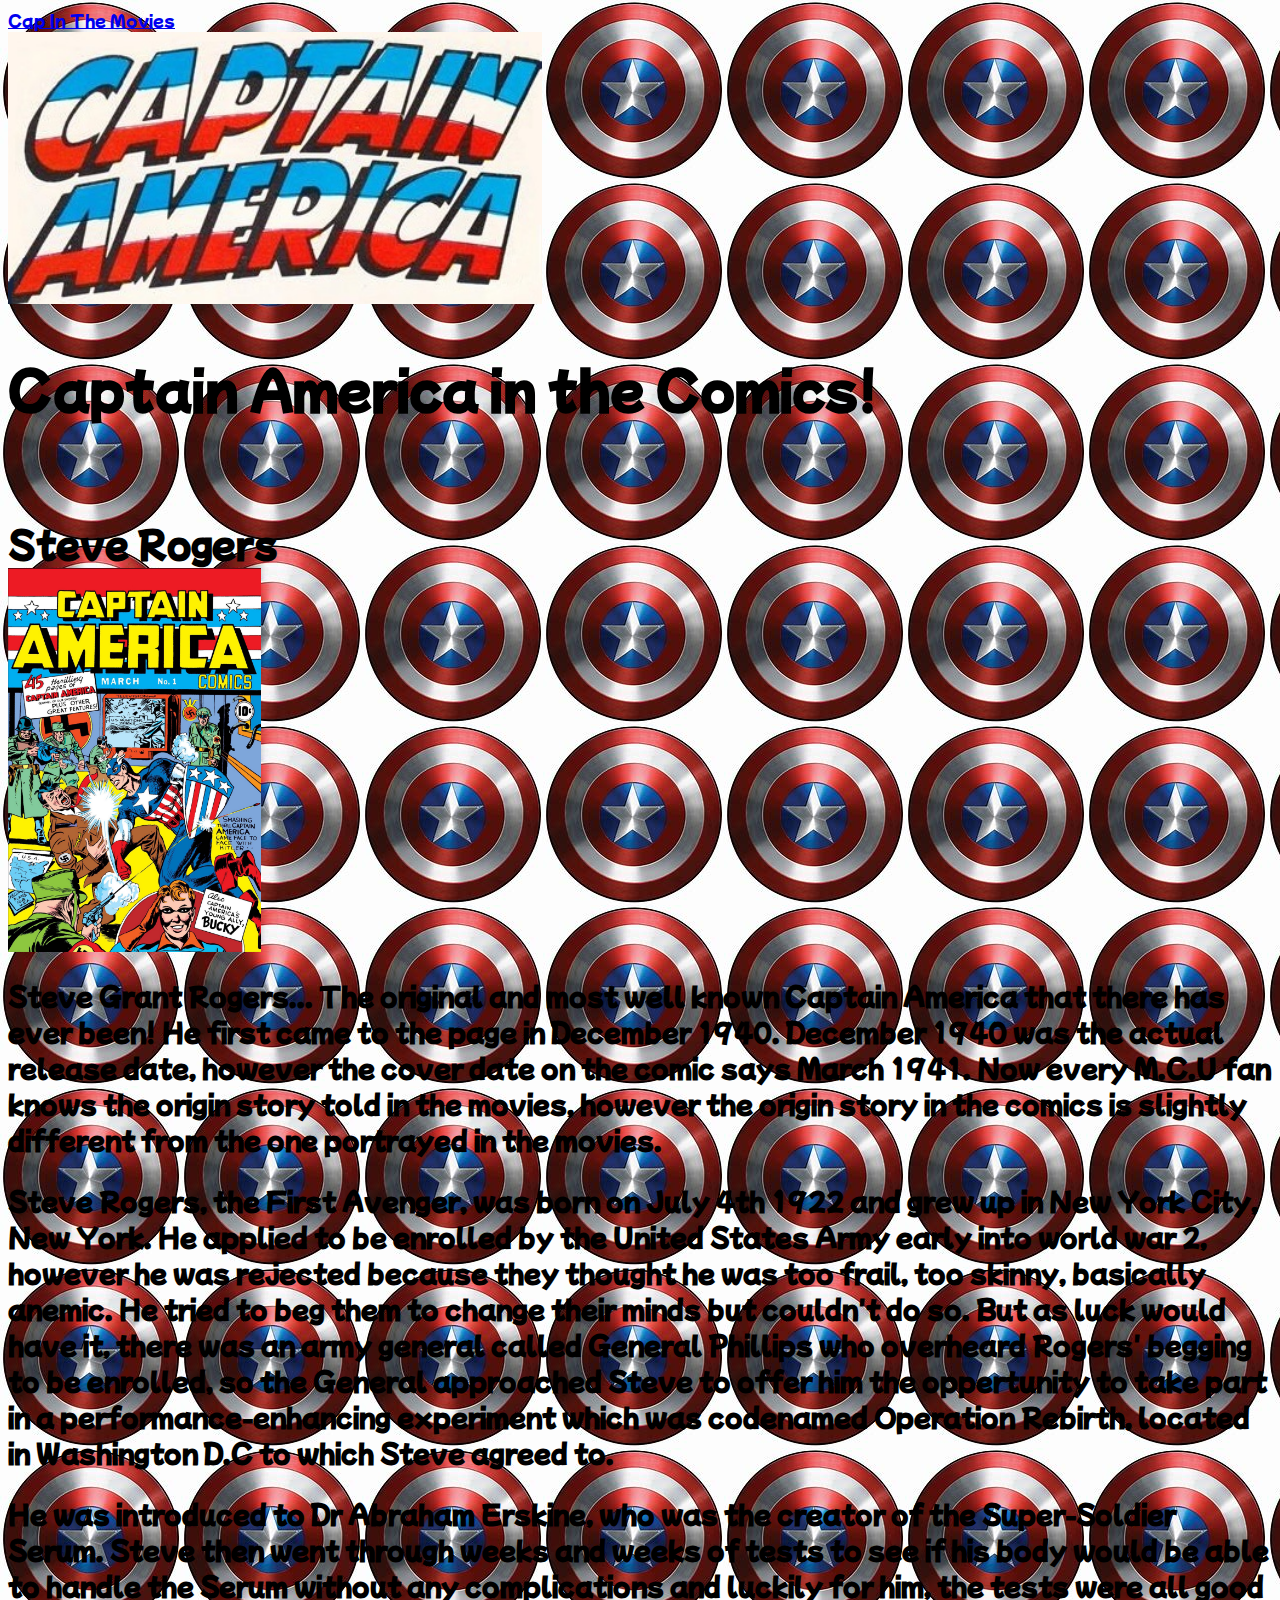
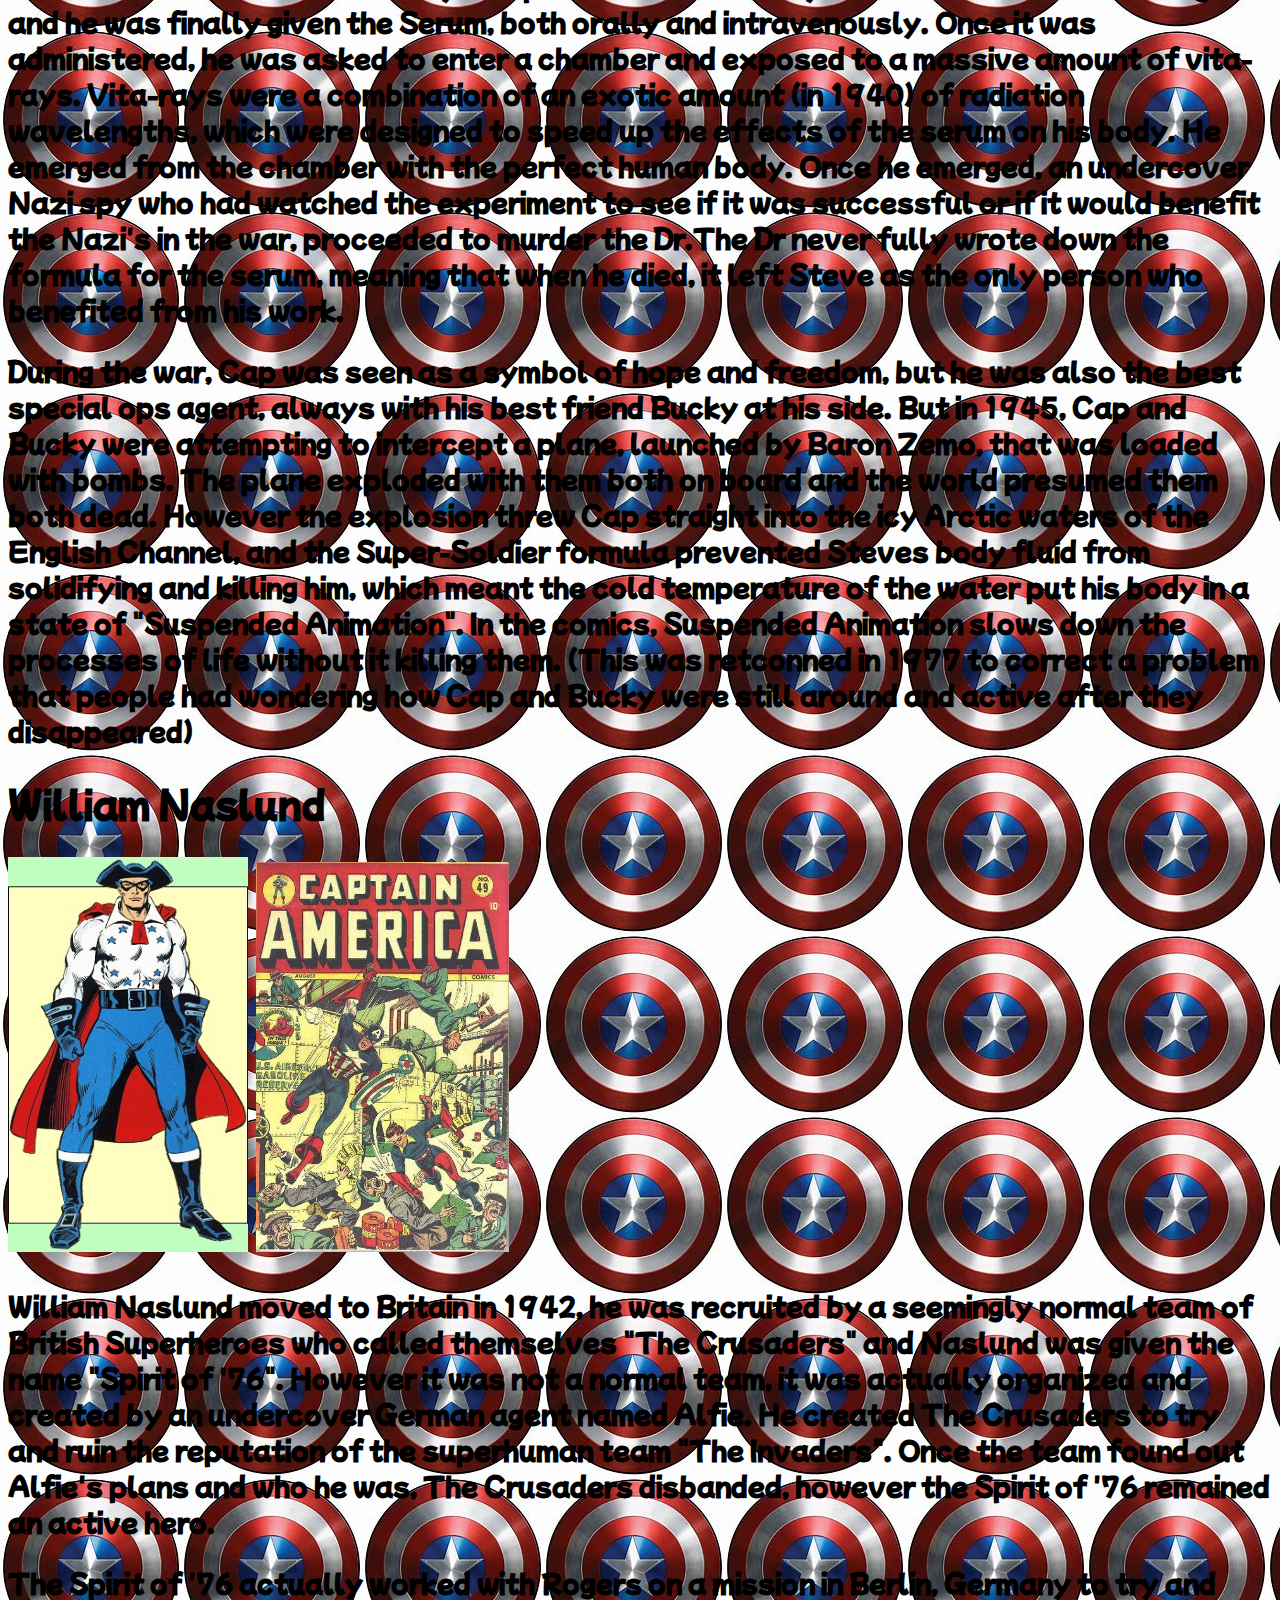
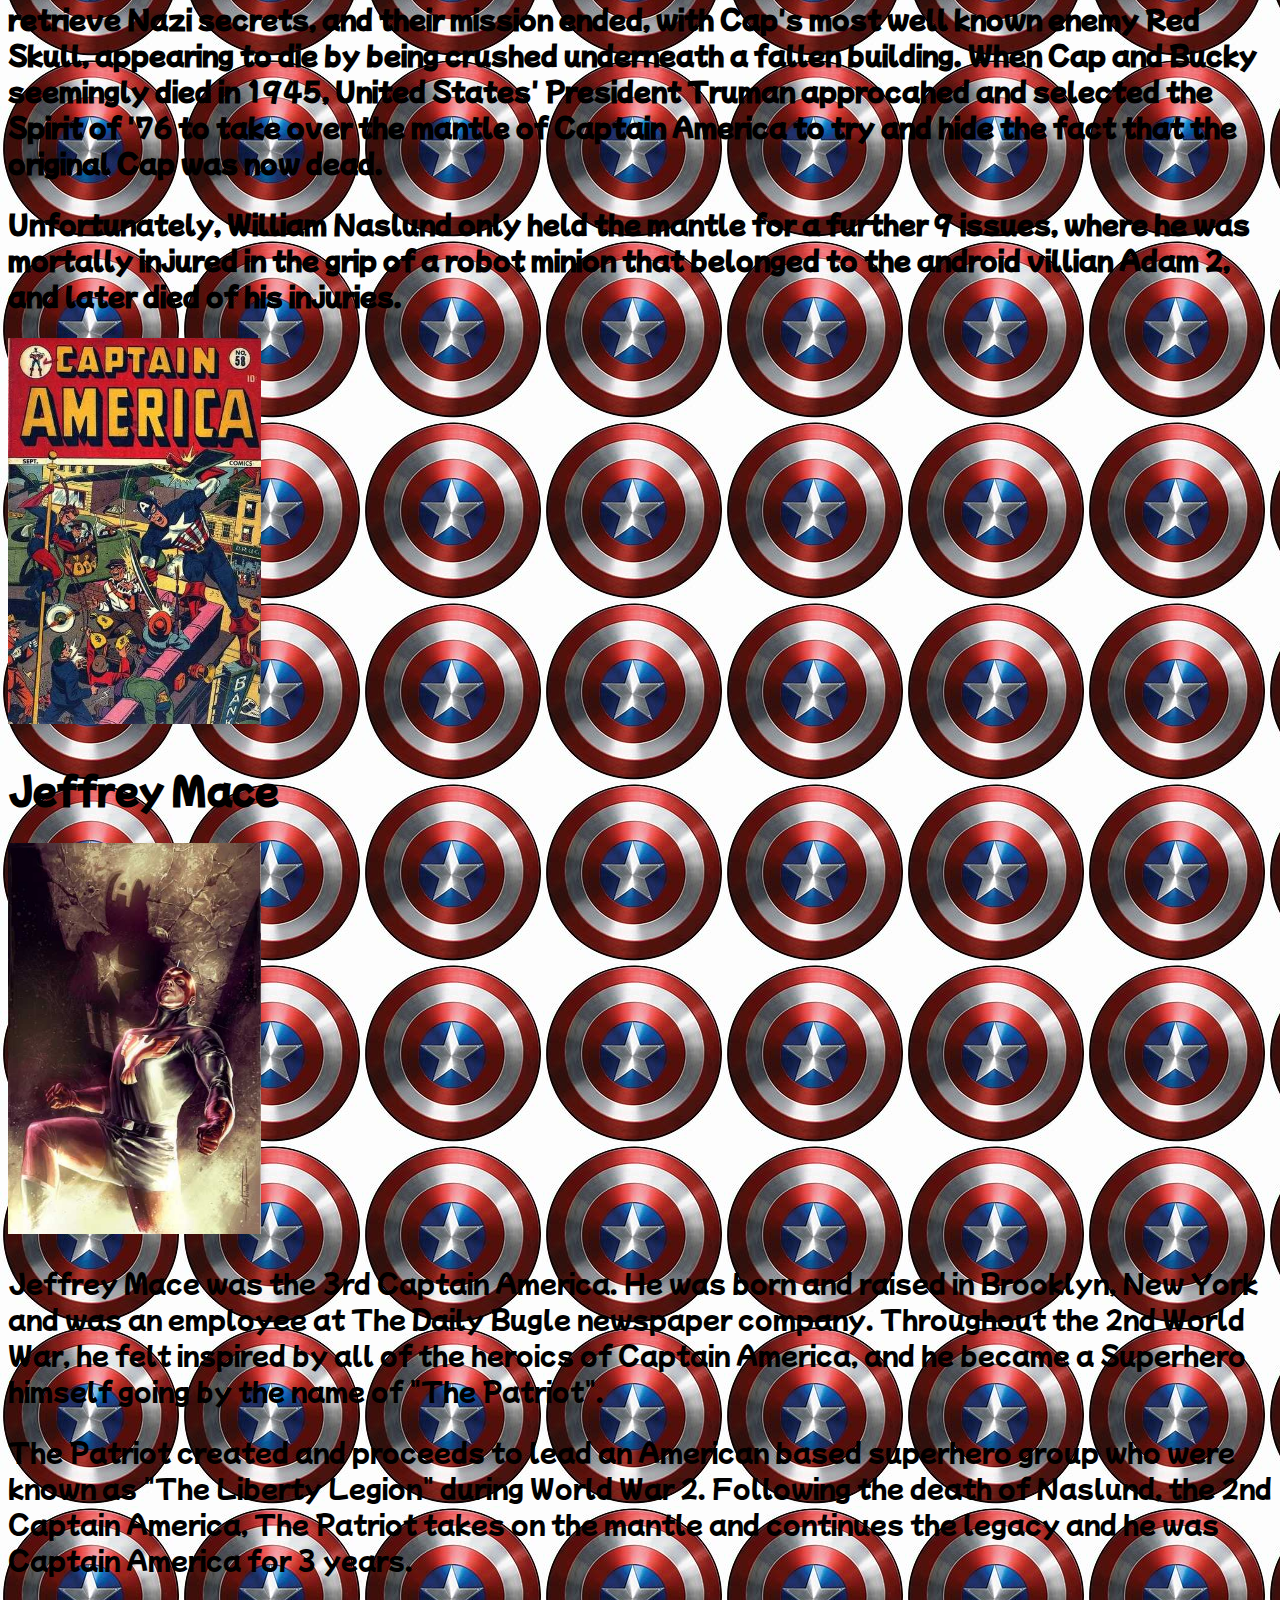
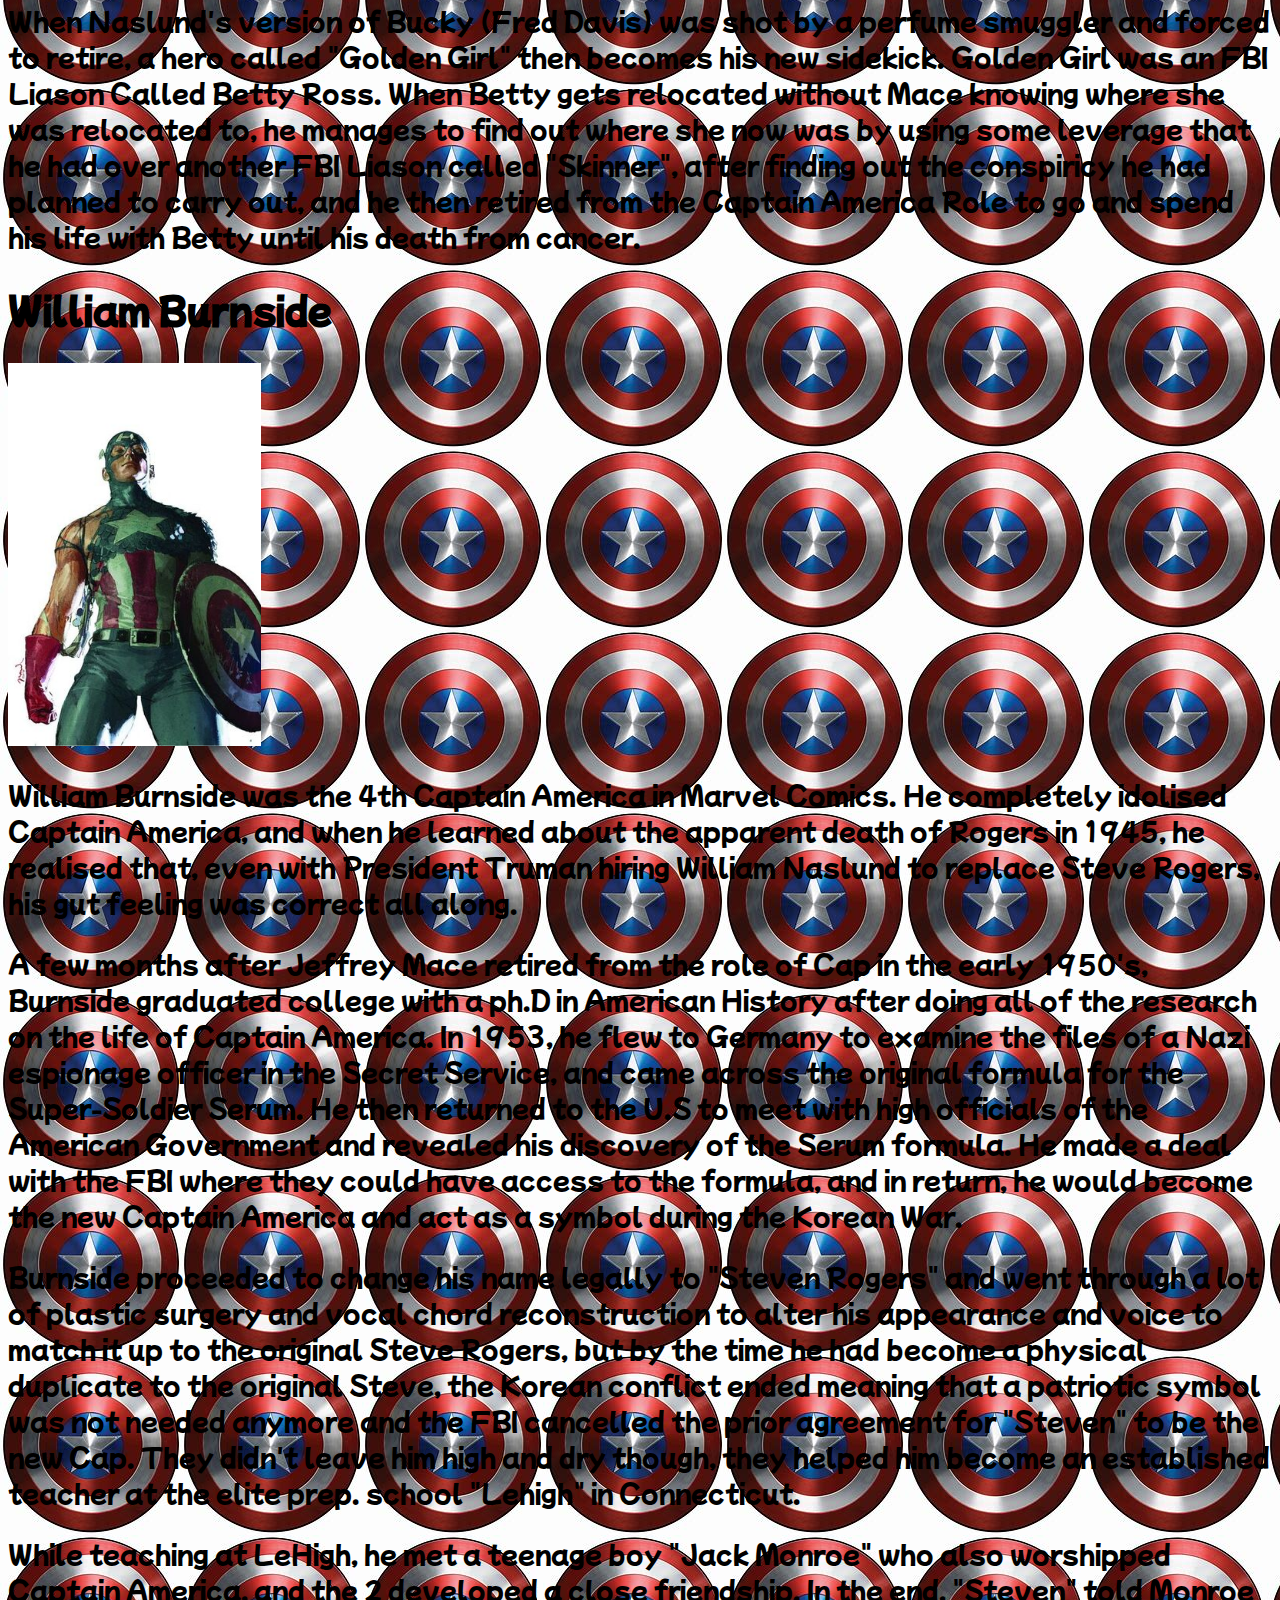
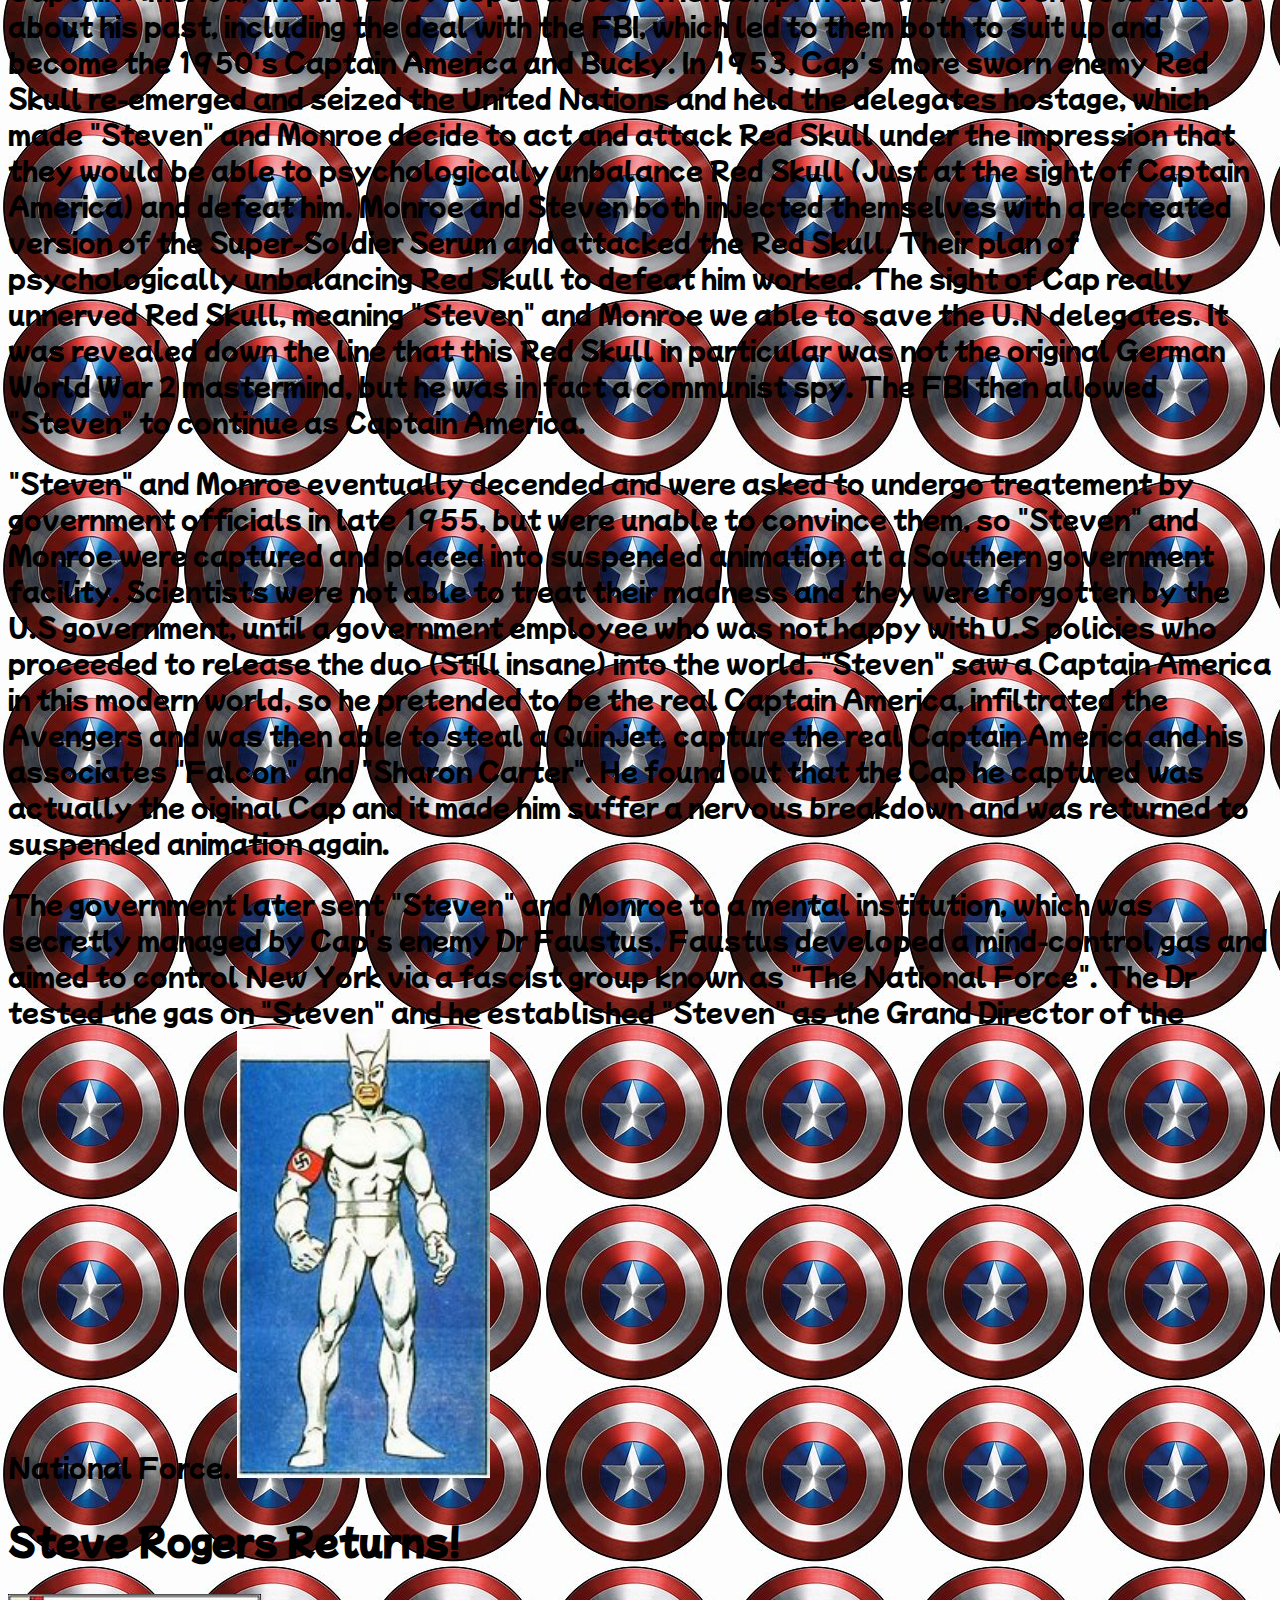
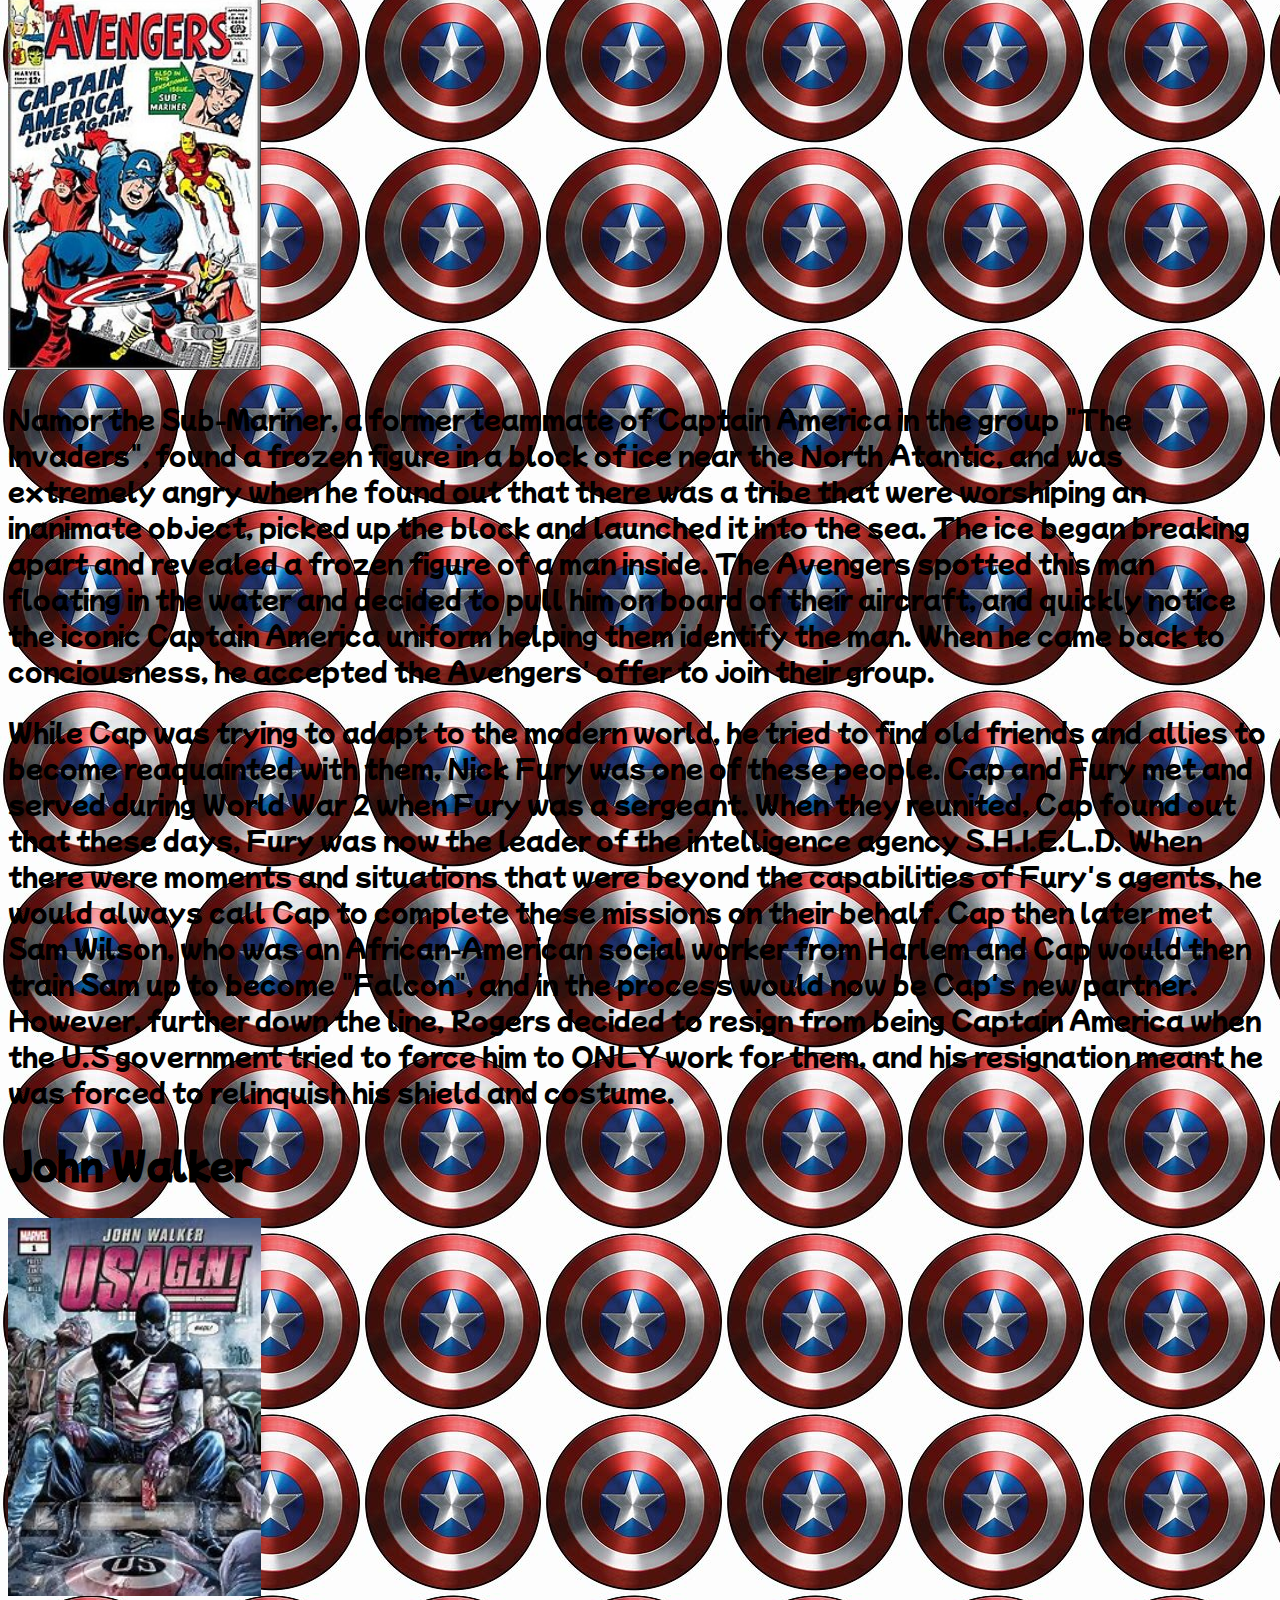
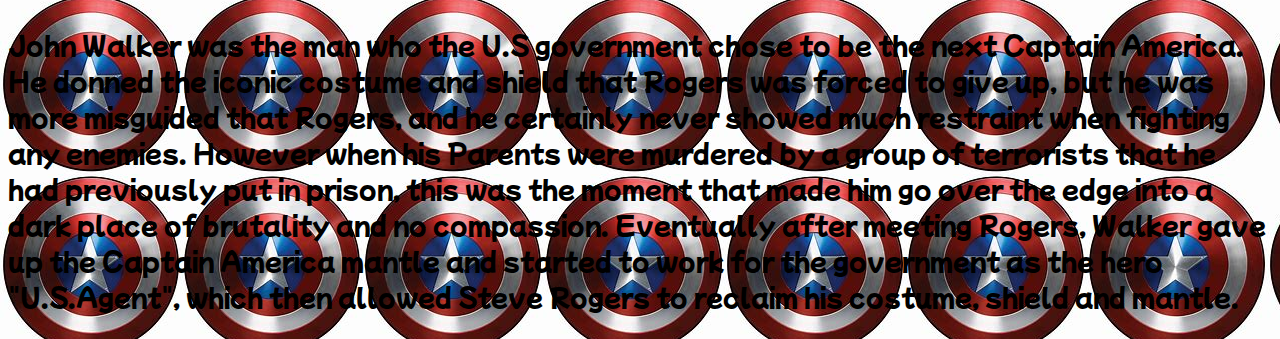
==== website_page2comics.html @ 93294729 "Add files via upload" ====
<!DOCTYPE html>
<html lang="en">
<head>
    <meta charset="UTF-8">
    <link rel="stylesheet" type="text/css" href="main.css">
    <title>Cap in the comics</title>
</head>
<body>
    <div>
        <a href="website_page3movies.html">Cap In The Movies</a>    
        </div>
    <div class="nav">
        <div class="return_home">
        <a href="index.html">
        <img class="return_home" src="./images/Cap_Banner.jpg" alt="Homepage">
        </a>    
        </div>
        <div>
            <h2 class="page2header"> Captain America in the Comics!</h2>
        </div>
    </div>
        <br>
        <h2 class="name">
            Steve Rogers
        <img class="issue1" src="./images/Cap_issue1.jpg" alt="Cap's 1st appearance">
        <p class="para2">
            Steve Grant Rogers... The original and most well known Captain America that there has ever been! He first came to the page in December 1940. December 1940 was the actual release date, however the cover date on the comic says March 1941. Now every M.C.U fan knows the origin story told in the movies, however the origin story in the comics is slightly different from the one portrayed in the movies.</p>
        <p class="para2">
            Steve Rogers, the First Avenger, was born on July 4th 1922 and grew up in New York City, New York. He applied to be enrolled by the United States Army early into world war 2, however he was rejected because they thought he was too frail, too skinny, basically anemic. He tried to beg them to change their minds but couldn't do so. But as luck would have it, there was an army general called General Phillips who overheard Rogers' begging to be enrolled, so the General approached Steve to offer him the oppertunity to take part in a performance-enhancing experiment which was codenamed Operation Rebirth, located in Washington D.C to which Steve agreed to.</p>
            <p class="para2">
            He was introduced to Dr Abraham Erskine, who was the creator of the Super-Soldier Serum. Steve then went through weeks and weeks of tests to see if his body would be able to handle the Serum without any complications and luckily for him, the tests were all good and he was finally given the Serum, both orally and intravenously. Once it was administered, he was asked to enter a chamber and exposed to a massive amount of vita-rays. Vita-rays were a combination of an exotic amount (in 1940) of radiation wavelengths, which were designed to speed up the effects of the serum on his body. He emerged from the chamber with the perfect human body. Once he emerged, an undercover Nazi spy who had watched the experiment to see if it was successful or if it would benefit the Nazi's in the war, proceeded to murder the Dr.The Dr never fully wrote down the formula for the serum, meaning that when he died, it left Steve as the only person who benefited from his work.
            </p>
            <p class="para2">
            During the war, Cap was seen as a symbol of hope and freedom, but he was also the best special ops agent, always with his best friend Bucky at his side. But in 1945, Cap and Bucky were attempting to intercept a plane, launched by Baron Zemo, that was loaded with bombs. The plane exploded with them both on board and the world presumed them both dead. However the explosion threw Cap straight into the icy Arctic waters of the English Channel, and the Super-Soldier formula prevented Steves body fluid from solidifying and killing him, which meant the cold temperature of the water put his body in a state of "Suspended Animation". In the comics, Suspended Animation slows down the processes of life without it killing them. (This was retconned in 1977 to correct a problem that people had wondering how Cap and Bucky were still around and active after they disappeared)</p>

    </div>
    <div>
        <h2 class="name">
            William Naslund
        </h2>
        <img class="spirit_pic"src="./images/naslund.jpg" alt="William Naslund">

        <img class="issue49" src="./images/cap_issue49.jpg" alt="Naslund Debut as Cap">
        <p class="para2">
            William Naslund moved to Britain in 1942, he was recruited by a seemingly normal team of British Superheroes who called themselves "The Crusaders" and Naslund was given the name "Spirit of '76". However it was not a normal team, it was actually organized and created by an undercover German agent named Alfie. He created The Crusaders to try and ruin the reputation of the superhuman team "The Invaders". Once the team found out Alfie's plans and who he was, The Crusaders disbanded, however the Spirit of '76 remained an active hero.</p>
        <p class="para2">    
            The Spirit of '76 actually worked with Rogers on a mission in Berlin, Germany to try and retrieve Nazi secrets, and their mission ended, with Cap's most well known enemy Red Skull, appearing to die by being crushed underneath a fallen building. When Cap and Bucky seemingly died in 1945, United States' President Truman approcahed and selected the Spirit of '76 to take over the mantle of Captain America to try and hide the fact that the original Cap was now dead.</p>
        <p class="para2">    
            Unfortunately, William Naslund only held the mantle for a further 9 issues, where he was mortally injured in the grip of a robot minion that belonged to the android villian Adam 2, and later died of his injuries.</p>
            <img class="issue58"
            src="./images/cap_issue58.jpg" alt="Issue #58">
        </div>

        <h2 class="name">
            Jeffrey Mace
        </h2>
        <img class="patriot" src="./images/patriot.jpg" alt="The Patriot">
        <p class="para2">
            Jeffrey Mace was the 3rd Captain America. He was born and raised in Brooklyn, New York and was an employee at The Daily Bugle newspaper company. Throughout the 2nd World War, he felt inspired by all of the heroics of Captain America, and he became a Superhero himself going by the name of "The Patriot". 
        </p>
        <p class="para2">
            The Patriot created and proceeds to lead an American based superhero group who were known as "The Liberty Legion" during World War 2. Following the death of Naslund, the 2nd Captain America, The Patriot takes on the mantle and continues the legacy and he was Captain America for 3 years.
        </p>
        <p class="para2">
            When Naslund's version of Bucky (Fred Davis) was shot by a perfume smuggler and forced to retire, a hero called "Golden Girl" then becomes his new sidekick. Golden Girl was an FBI Liason Called Betty Ross. When Betty gets relocated without Mace knowing where she was relocated to, he manages to find out where she now was by using some leverage that he had over another FBI Liason called "Skinner", after finding out the conspiricy he had planned to carry out, and he then retired from the Captain America Role to go and spend his life with Betty until his death from cancer.
        </p>

        <h2 class="name">
            William Burnside
        </h2>
        <img class="burns" src="./images/burnside_cap.jpg" alt="William Burnside">
        <p class="para2">
            William Burnside was the 4th Captain America in Marvel Comics. He completely idolised Captain America, and when he learned about the apparent death of Rogers in 1945, he realised that, even with President Truman hiring William Naslund to replace Steve Rogers, his gut feeling was correct all along.
        </p>
        <p class="para2">
            A few months after Jeffrey Mace retired from the role of Cap in the early 1950's, Burnside graduated college with a ph.D in American History after doing all of the research on the life of Captain America. In 1953, he flew to Germany to examine the files of a Nazi espionage officer in the Secret Service, and came across the original formula for the Super-Soldier Serum. He then returned to the U.S to meet with high officials of the American Government and revealed his discovery of the Serum formula. He made a deal with the FBI where they could have access to the formula, and in return, he would become the new Captain America and act as a symbol during the Korean War. 
        </p>
        <p class="para2">
            Burnside proceeded to change his name legally to "Steven Rogers" and went through a lot of plastic surgery and vocal chord reconstruction to alter his appearance and voice to match it up to the original Steve Rogers, but by the time he had become a physical duplicate to the original Steve, the Korean conflict ended meaning that a patriotic symbol was not needed anymore and the FBI cancelled the prior agreement for "Steven" to be the new Cap. They didn't leave him high and dry though, they helped him become an established teacher at the elite prep. school "Lehigh" in Connecticut.
        </p>
        <p class="para2">
            While teaching at LeHigh, he met a teenage boy "Jack Monroe" who also worshipped Captain America, and the 2 developed a close friendship. In the end, "Steven" told Monroe about his past, including the deal with the FBI, which led to them both to suit up and become the 1950's Captain America and Bucky. In 1953, Cap's more sworn enemy Red Skull re-emerged and seized the United Nations and held the delegates hostage, which made "Steven" and Monroe decide to act and attack Red Skull under the impression that they would be able to psychologically unbalance Red Skull (Just at the sight of Captain America) and defeat him. Monroe and Steven both injected themselves with a recreated version of the Super-Soldier Serum and attacked the Red Skull. Their plan of psychologically unbalancing Red Skull to defeat him worked. The sight of Cap really unnerved Red Skull, meaning "Steven" and Monroe we able to save the U.N delegates. It was revealed down the line that this Red Skull in particular was not the original German World War 2 mastermind, but he was in fact a communist spy. The FBI then allowed "Steven" to continue as Captain America.
        </p>
        <p class="para2">
            "Steven" and Monroe eventually decended and were asked to undergo treatement by government officials in late 1955, but were unable to convince them, so "Steven" and Monroe were captured and placed into suspended animation at a Southern government facility. Scientists were not able to treat their madness and they were forgotten by the U.S government, until a government employee who was not happy with U.S policies who proceeded to release the duo (Still insane) into the world. "Steven" saw a Captain America in this modern world, so he pretended to be the real Captain America, infiltrated the Avengers and was then able to steal a Quinjet, capture the real Captain America and his associates "Falcon" and "Sharon Carter". He found out that the Cap he captured was actually the oiginal Cap and it made him suffer a nervous breakdown and was returned to suspended animation again. 
        </p>
        <p class="para2">
            The government later sent "Steven" and Monroe to a mental institution, which was secretly managed by Cap's enemy Dr Faustus. Faustus developed a mind-control gas and aimed to control New York via a fascist group known as "The National Force". The Dr tested the gas on "Steven" and he established "Steven" as the Grand Director of the National Force.
            <img class="grand" src="./images/grand_director.jpg" alt="The Grand Director">
        </p>
        <h2 class="name">
            Steve Rogers Returns!
        </h2>
        <img class="cap_returns" src="./images/avengers_issue4.jpg" alt="He Returns!">
        <p class="para2">
            Namor the Sub-Mariner, a former teammate of Captain America in the group "The Invaders", found a frozen figure in a block of ice near the North Atantic, and was extremely angry when he found out that there was a tribe that were worshiping an inanimate object, picked up the block and launched it into the sea. The ice began breaking apart and revealed a frozen figure of a man inside. The Avengers spotted this man floating in the water and decided to pull him on board of their aircraft, and quickly notice the iconic Captain America uniform helping them identify the man. When he came back to conciousness, he accepted the Avengers' offer to join their group.
        </p>
        <p class="para2">
            While Cap was trying to adapt to the modern world, he tried to find old friends and allies to become reaquainted with them, Nick Fury was one of these people. Cap and Fury met and served during World War 2 when Fury was a sergeant. When they reunited, Cap found out that these days, Fury was now the leader of the intelligence agency S.H.I.E.L.D. When there were moments and situations that were beyond the capabilities of Fury's agents, he would always call Cap to complete these missions on their behalf. Cap then later met Sam Wilson, who was an African-American social worker from Harlem and Cap would then train Sam up to become "Falcon", and in the process would now be Cap's new partner. However, further down the line, Rogers decided to resign from being Captain America when the U.S government tried to force him to ONLY work for them, and his resignation meant he was forced to relinquish his shield and costume.
        </p>
        <h2 class="name">
            John Walker
        </h2>
        <img class="john_walker" src="./images/john_walker.jpg" alt="John Walker (U.S.Agent)">
        <p class="para2">
            John Walker was the man who the U.S government chose to be the next Captain America. He donned the iconic costume and shield that Rogers was forced to give up, but he was more misguided that Rogers, and he certainly never showed much restraint when fighting any enemies. However when his Parents were murdered by a group of terrorists that he had previously put in prison, this was the moment that made him go over the edge into a dark place of brutality and no compassion. Eventually after meeting Rogers, Walker gave up the Captain America mantle and started to work for the government as the hero "U.S.Agent", which then allowed Steve Rogers to reclaim his costume, shield and mantle.
        </p>
</body>
</html>
---- main.css ----
@import url('https://fonts.googleapis.com/css2?family=Mochiy+Pop+One&display=swap');
body {
    font-family: 'Mochiy Pop One', sans-serif;
}
.button {
    background-color: grey;
    border: maroon;
    color: blue;
    padding: 10px 25px;
    text-align: center;
    text-decoration: none;
    display: row;
    font-size: 16px;
    margin: 6px 3px;
    cursor: pointer;
}
/* External style sheet */

/* Background colour changes the background colour of the page
h1 will change the colour of the text that is in the h1 statement on the index.HTML file
p will change the paragraph characters stated in the <p> statement on the index.HTML file*/

body{
    background-image: url("/images/shield_2.jpg");
}


/* TO ASSIGN AN IMAGE AS THE PAGE BACKGROUND */

/* body{
    background-image: url(/"filename.jpeg"); }*/

.banner{
    display: flex;
    flex-wrap: wrap;
    justify-content: space-around;

}
.comic_cap{
    width: 225px;
    height: 225px;
}

title{
    width: 50%;
    height: 50%;
}

.para{
    font-size: 150%;
}

.question{
    font-size: 200%;
}
.para2{
    font-size: 25px;
}
.naslund{
    font-size: 20px;
}
.mace{
    font-size: 20px;
}
.burnside{
    font-size: 20px;
}
.walker{
    font-size: 20px;
}
.wilson{
    font-size: 20px;
}
.barnes{
    font-size: 20px;
}
.nav{
    display: flex;
    flex-direction: column;
    justify-content: flex-start;
}

.return_home{
    width: 65% ;
    height: 35%;
}

.page2header{
    font-size: 50px;
}
.name{
    font-size: 35px;
}
.issue1{
    display: flex;
    flex-direction: row;
    justify-content: right;
    width: 20%;
    height: 40%;
}
.spirit_pic{
    width: 19%;
}
.issue49{
    width: 20%;
    height: 40%;
}
.issue58{
    width: 20%;
    height: 40%;
}
.patriot{
    width: 20%;
    height: 40%;
}
.burns{
    width: 20%;
    height: 40%;
}
.grand{
    width: 20%;
    height: 40%;
}
.cap_returns{
    width: 20%;
    height: 40%;
}
.john_walker{
    width: 20%;
    height: 40%;
}
.evans{
    width: 30%;
    height: 15%;
}
.first_avenger{
    width: 20%;
    height: 40%;
}
.old_cap{
    width: 30%;
    height: 15%;
}
.wyatt{
    width: 30%;
    height: 15%;
}
.cap_walker{
    width: 30%;
    height: 15%;
}
.mackie{
    width: 20%;
    height: 40%;
}
.sam_cap{
    width: 30%;
    height: 15%;
}

/* USING GOOGLE FONTS IS VERY BENEFICIAL WITH A MULTITUDE OF DIFFERENT TYPES OF FONTS. WHEN YOU FIND THE FONT YOU WANT TO USE, CLICK Embed AND THEN CLICK Import TO THEN BE ABLE TO COPY THE IMPORT URL */

/* TO USE ONE OF THE FONTS, YOU NEED TO IMPORT THE FONT URL BY USING
@import url(''); AT THE VERY TOP OF THE CSS DOCUMENT!! 
TO THEN BE ABLE TO ASSIGN THAT FONT, YOU WILL HAVE TO USE
font-family: 'Font name'; AND THEN SPECIFY WHERE YOU WANT THAT FONT TO BE ACTIVE */
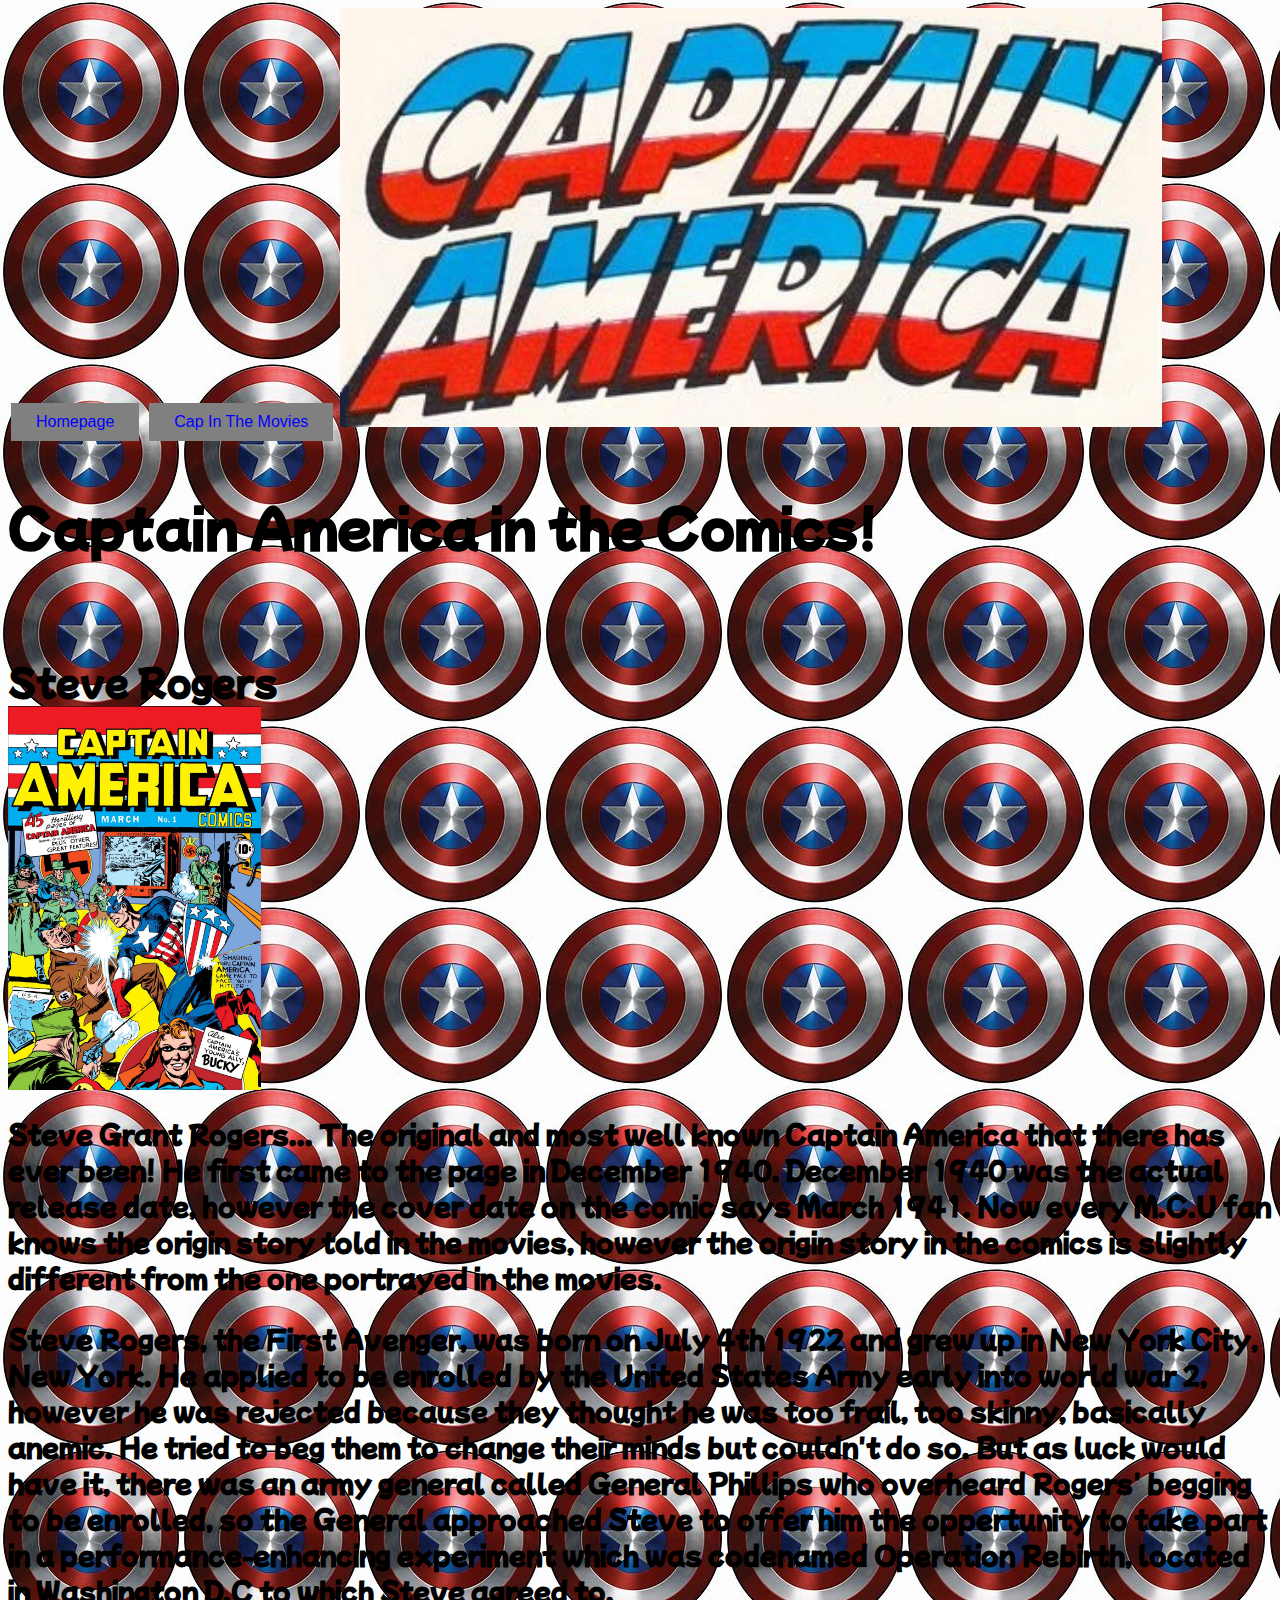
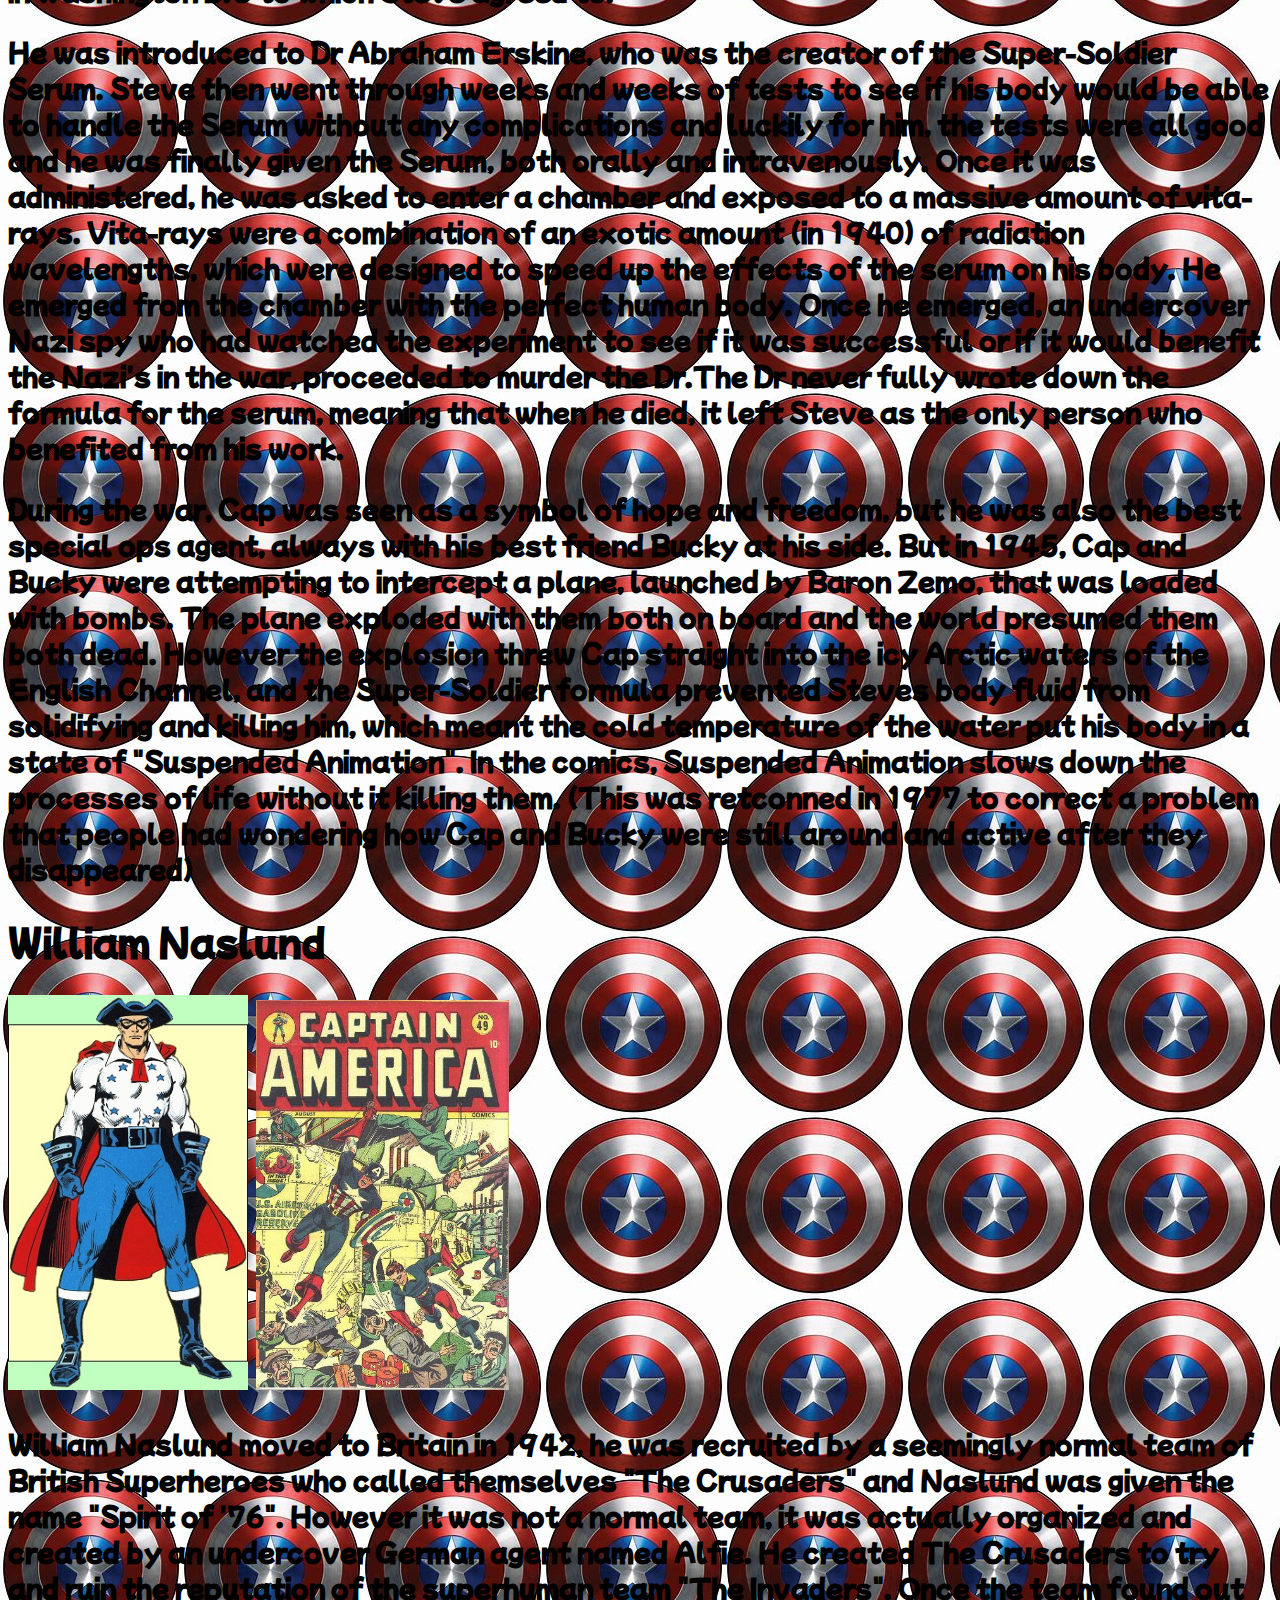
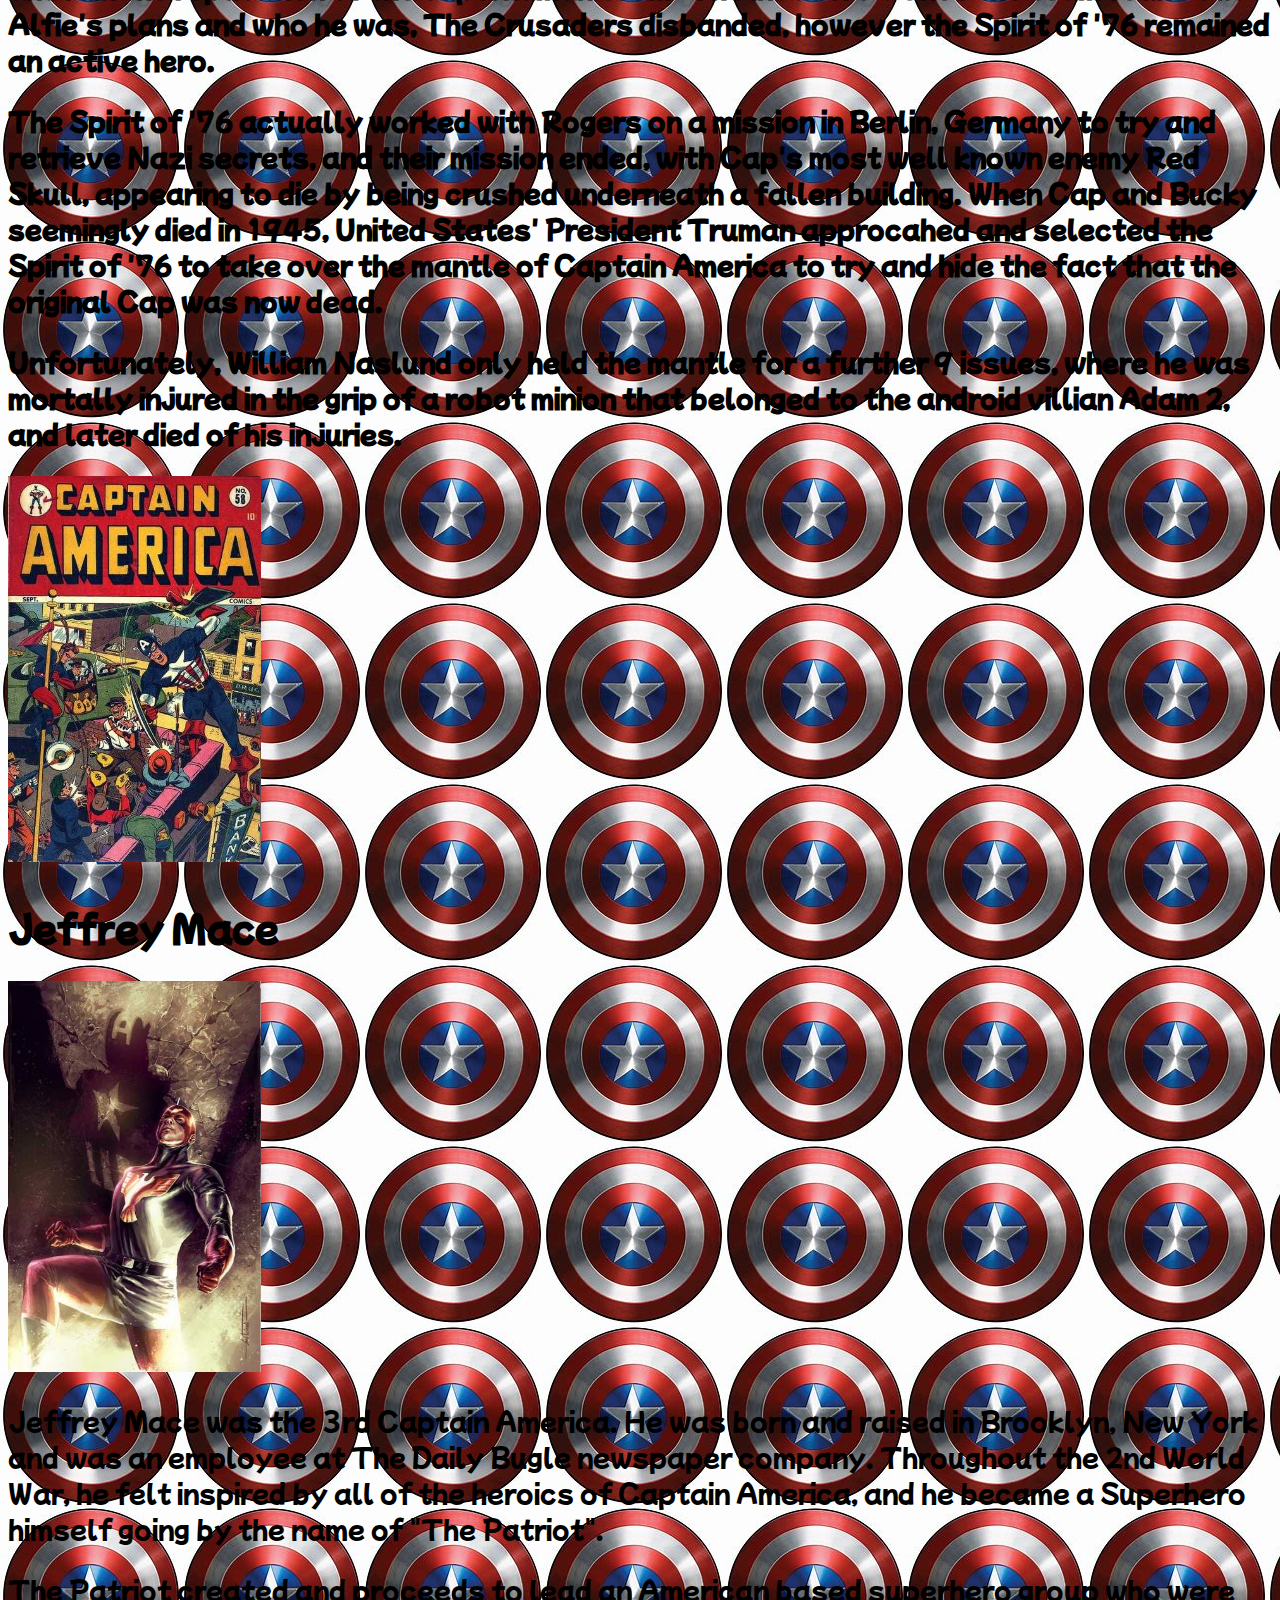
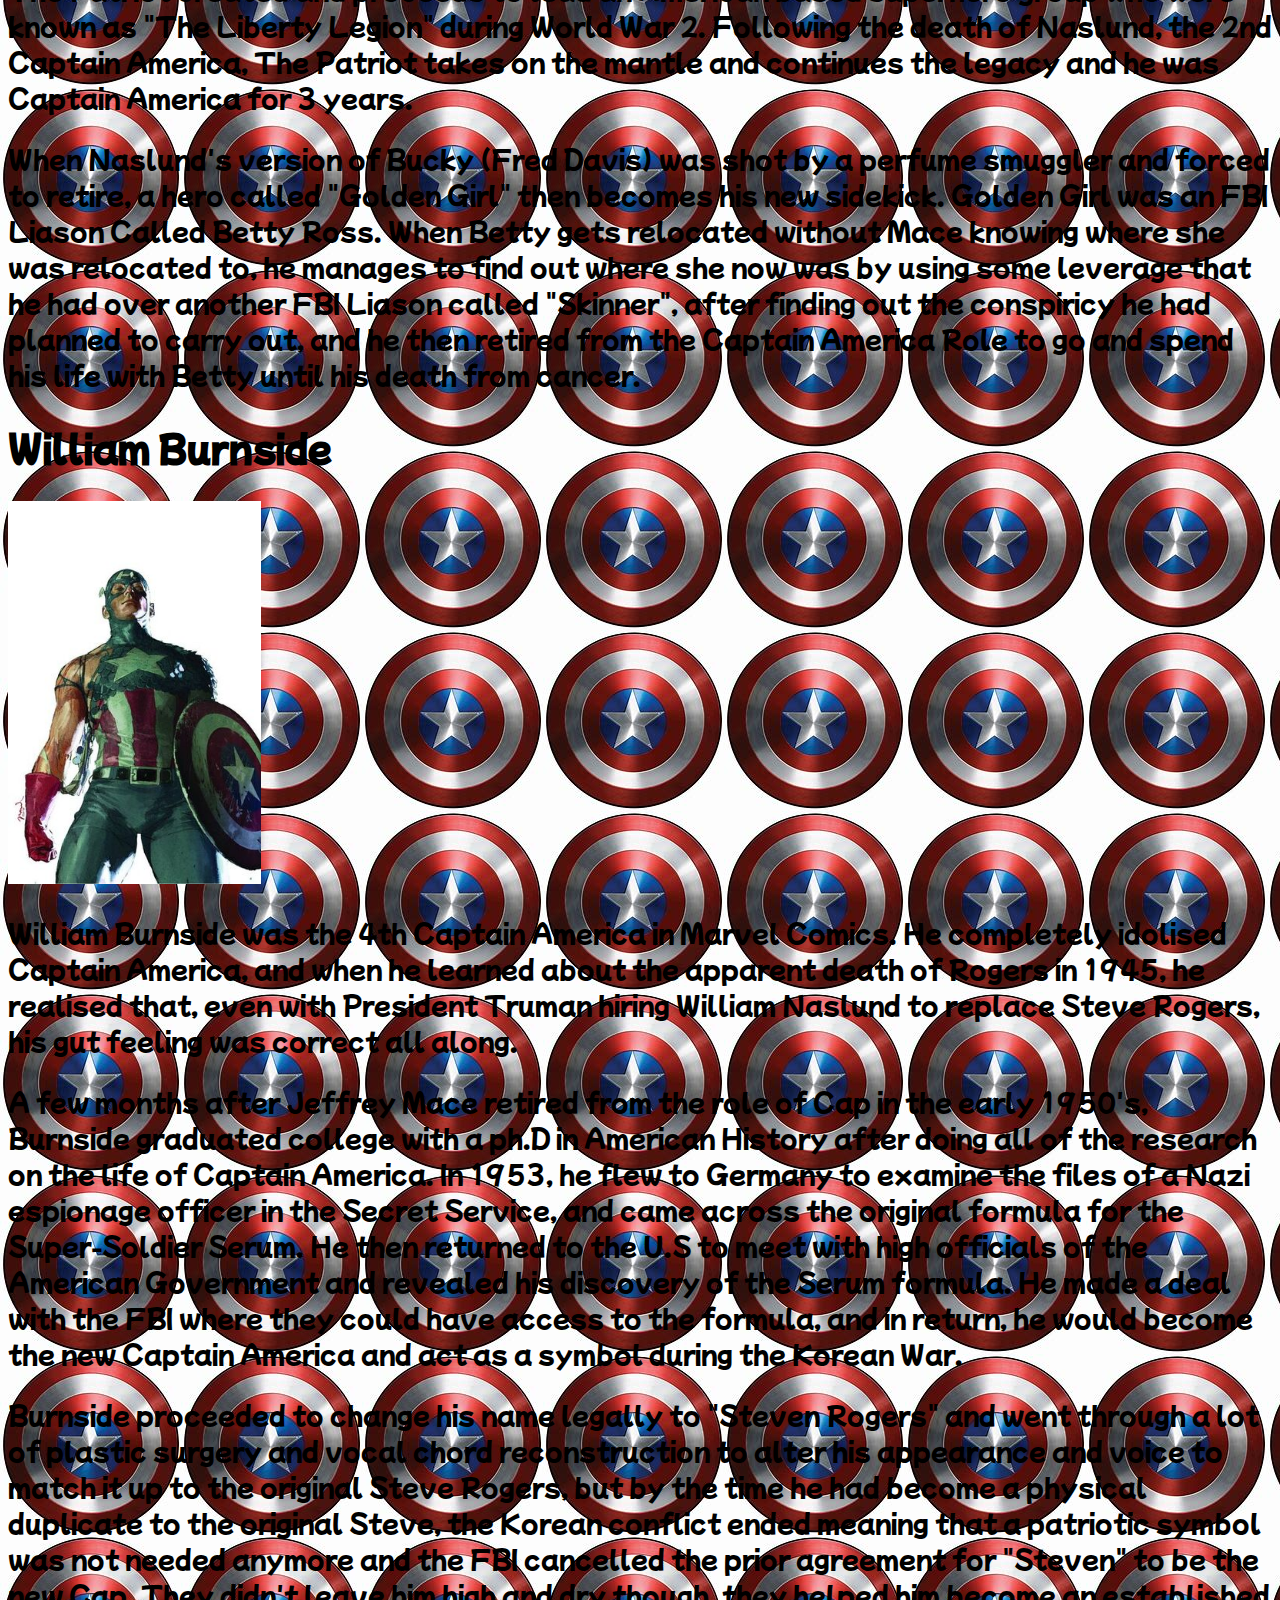
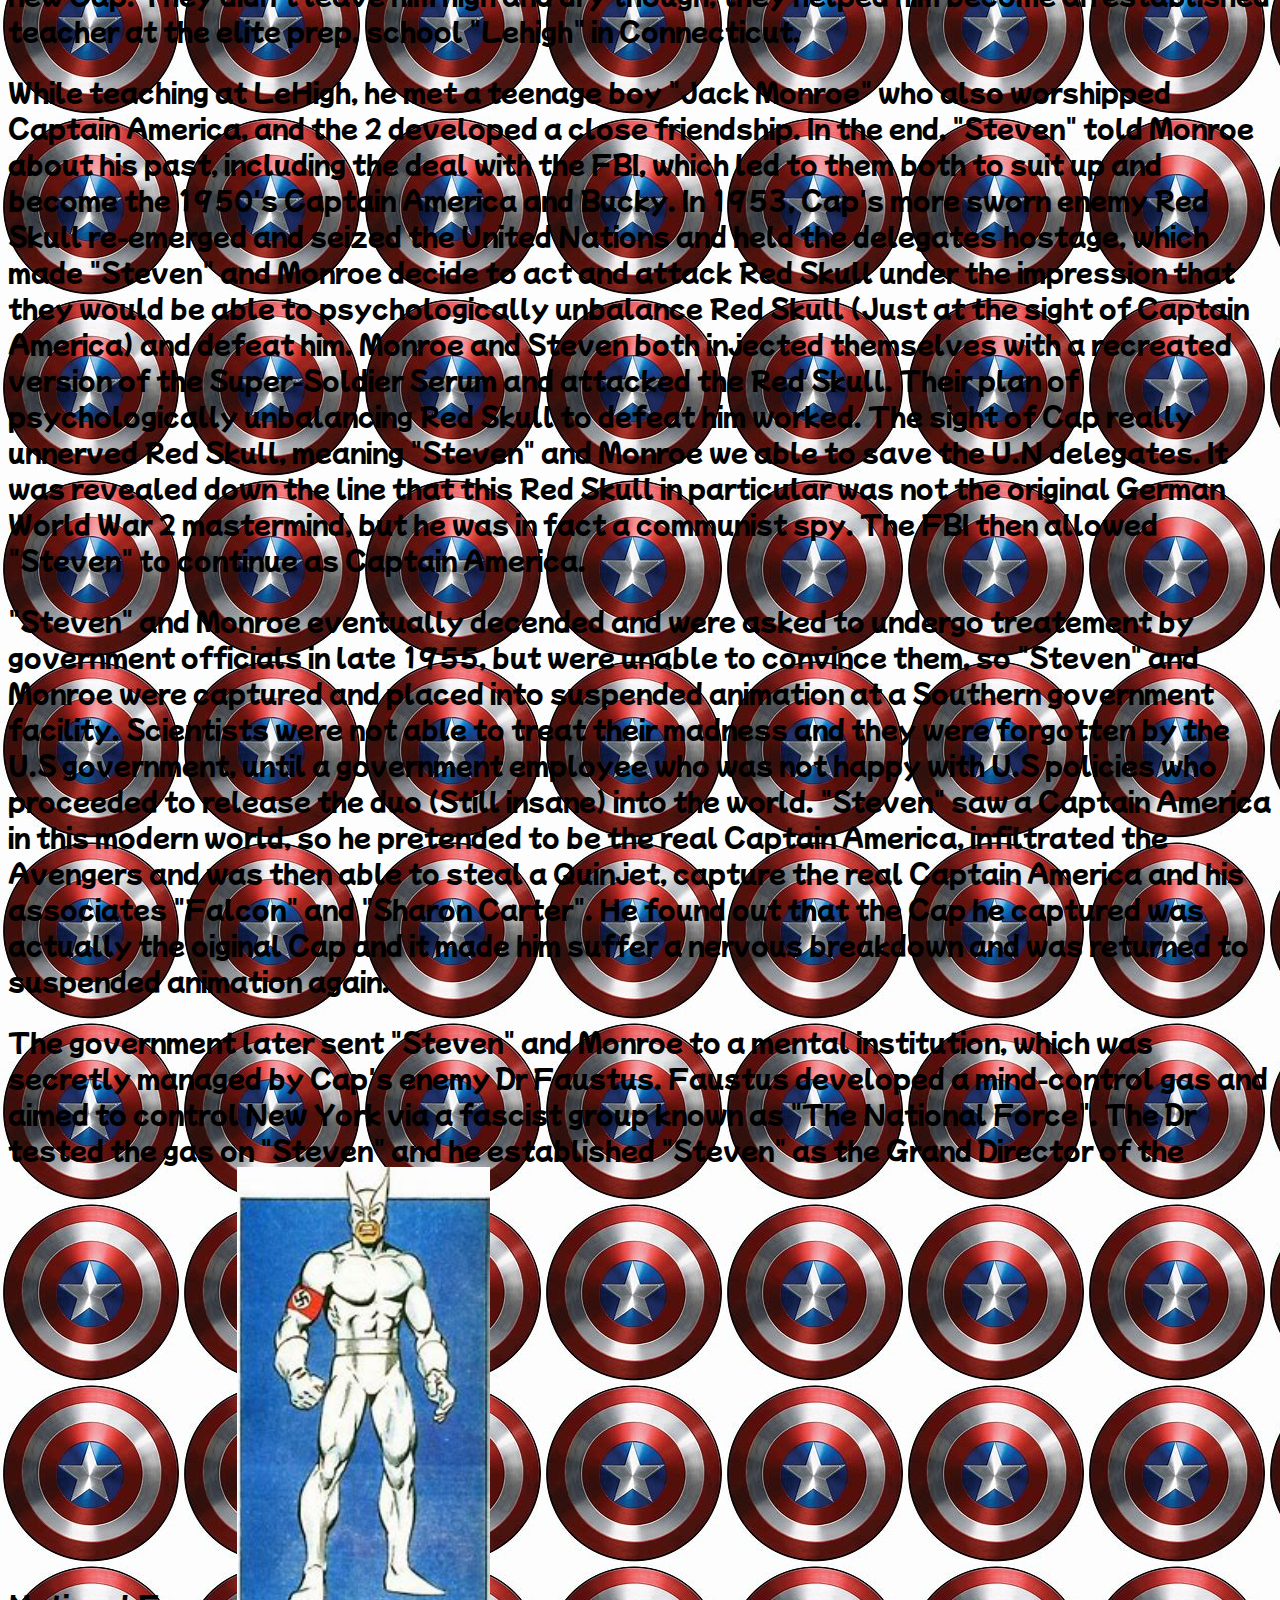
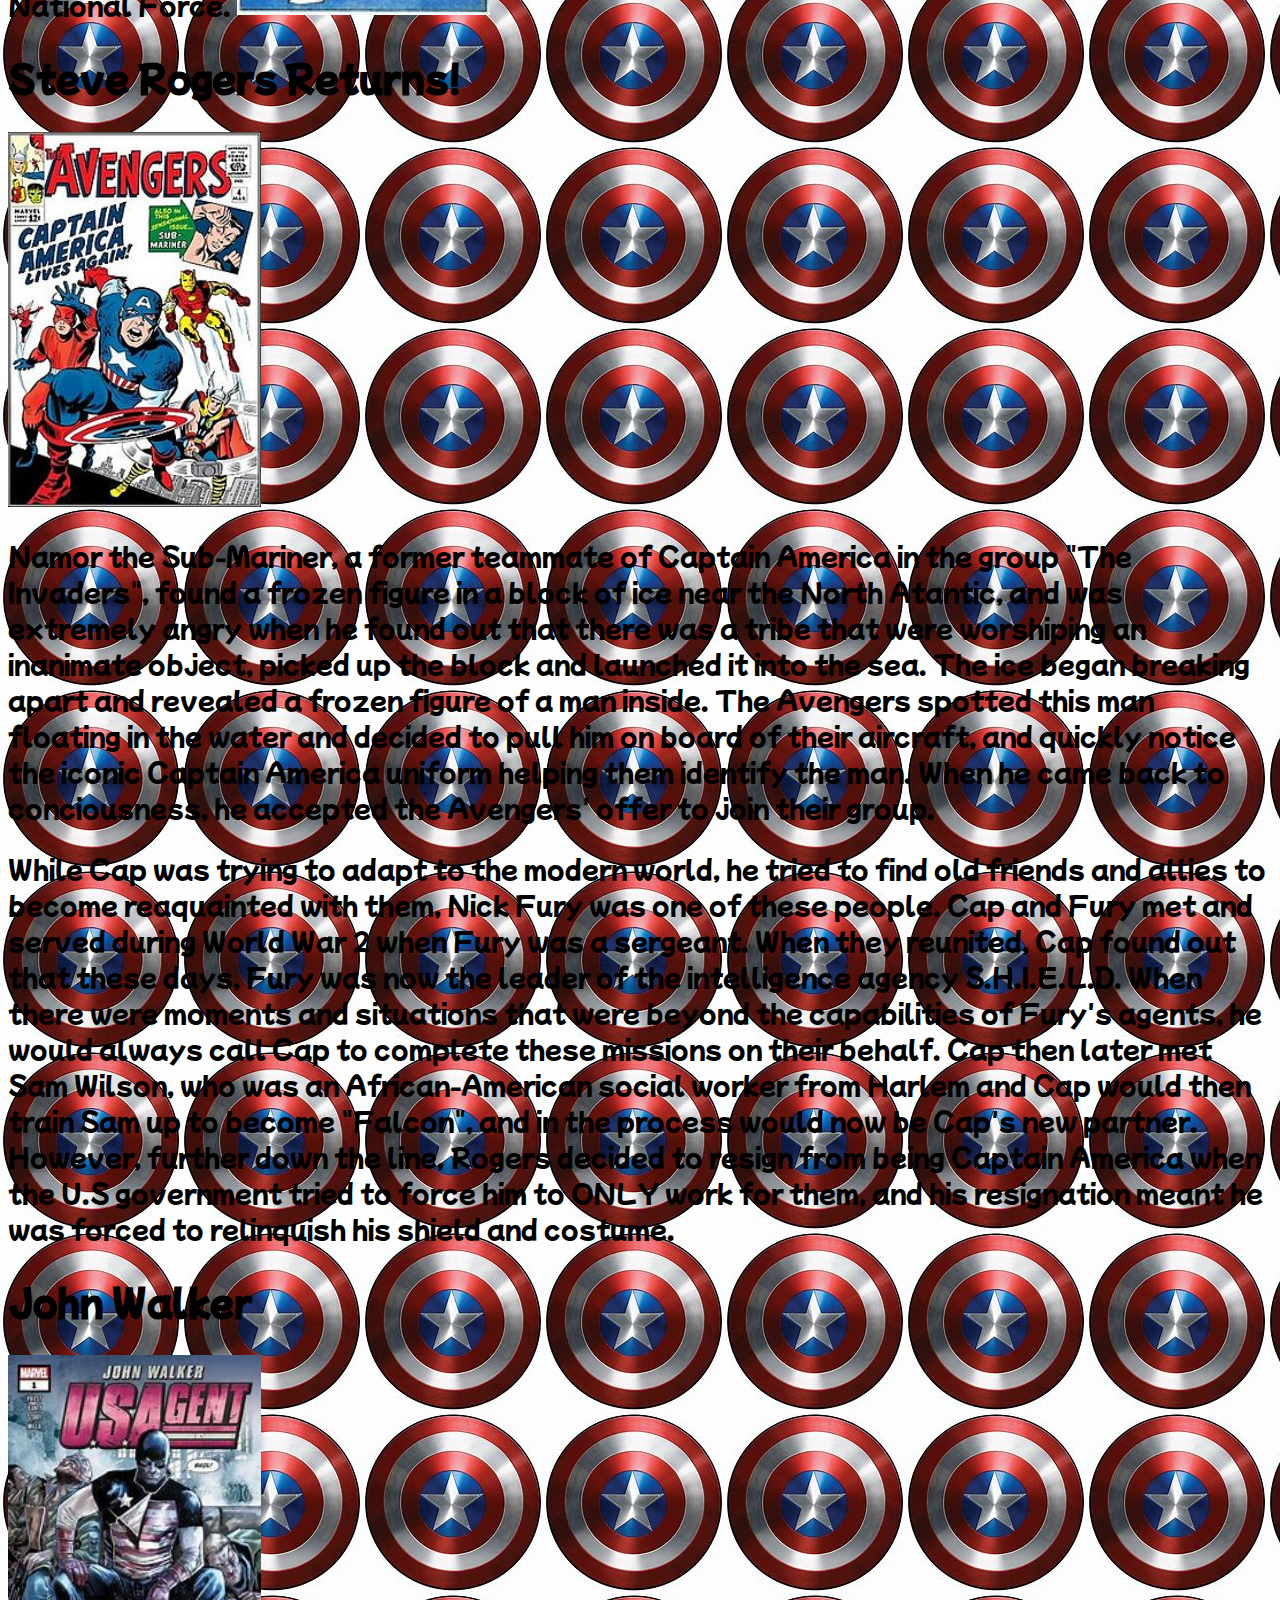
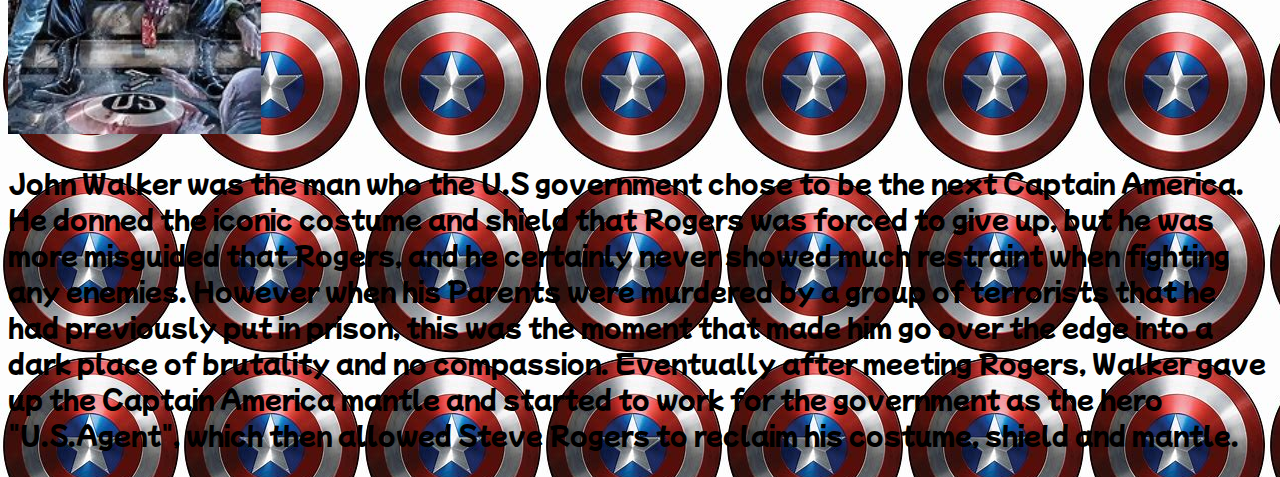
==== commit 348d1fec: "Add files via upload" ====
--- a/website_page2comics.html
+++ b/website_page2comics.html
@@ -2,19 +2,17 @@
 <html lang="en">
 <head>
     <meta charset="UTF-8">
-    <link rel="stylesheet" type="text/css" href="main.css">
+    <link rel="stylesheet" type="text/css" href="./main.css">
     <title>Cap in the comics</title>
+    
 </head>
 <body>
-    <div>
-        <a href="website_page3movies.html">Cap In The Movies</a>    
-        </div>
-    <div class="nav">
-        <div class="return_home">
-        <a href="index.html">
+    <a href="index.html">
+        <button class="button"> Homepage</button></a>    
+        <a href="website_page3movies.html">
+        <button class="button"> Cap In The Movies</button></a>
         <img class="return_home" src="./images/Cap_Banner.jpg" alt="Homepage">
         </a>    
-        </div>
         <div>
             <h2 class="page2header"> Captain America in the Comics!</h2>
         </div>
--- a/main.css
+++ b/main.css
@@ -56,6 +56,9 @@
 .para2{
     font-size: 25px;
 }
+.steve_rogers{
+    font-size: 20px;
+}
 .naslund{
     font-size: 20px;
 }
@@ -69,9 +72,6 @@
     font-size: 20px;
 }
 .wilson{
-    font-size: 20px;
-}
-.barnes{
     font-size: 20px;
 }
 .nav{
@@ -125,6 +125,9 @@
     width: 20%;
     height: 40%;
 }
+.page3header{
+    font-size: 50px;
+}
 .john_walker{
     width: 20%;
     height: 40%;
